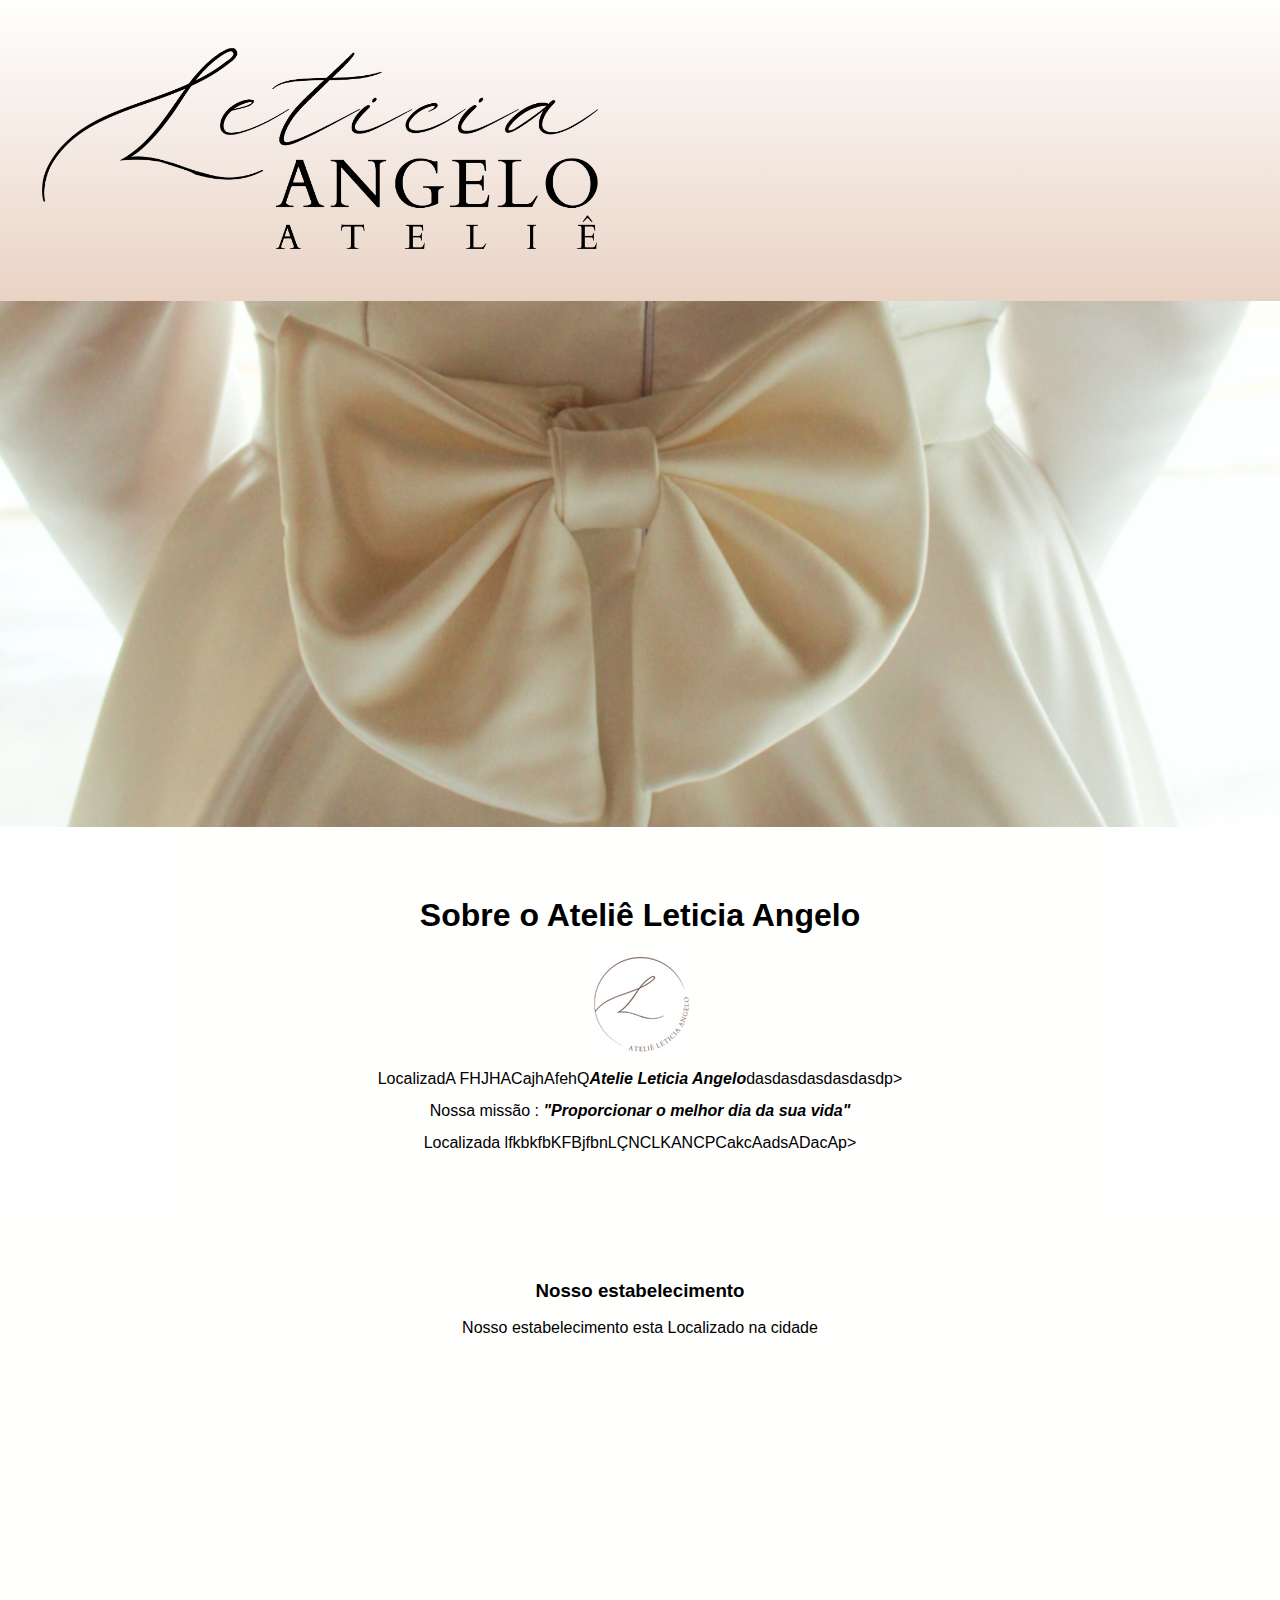
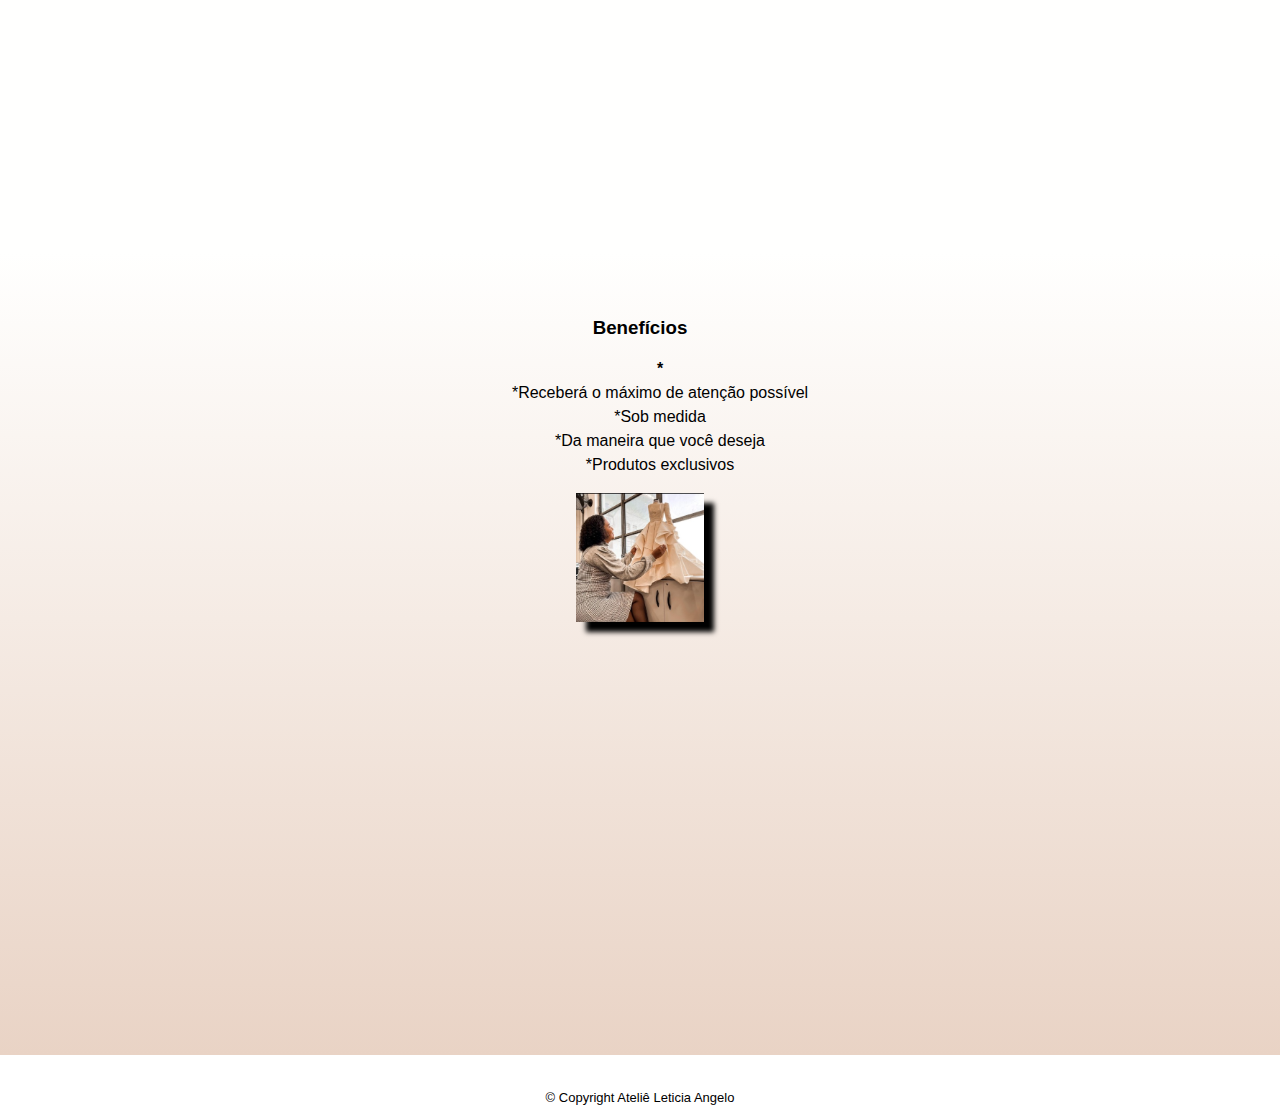
==== index.html @ ad6620b7 "Add files via upload" ====
<!DOCTYPE html>
<html>
<head>
    <link href="estilo.css" rel="stylesheet">
    <meta charset="UTF-8"/>
    <title>Aula de Dev WEB</title>
</head>
<body>
    <header>
        <div class="logo_caixa">
            
                <img src="LOGO-PRETO.png" title="Ateliê Leticia Angelo" class="logo"><img>            
            
            <nav>
                <ul>
                    <li><a href="index.html">HOME</a></li>
                    <li><a href="noivas.html">Noivas</a></li>
                    <li><a href="madrinhas.html">Madrinhas</a></li>
                    <li><a href="daminhas.html">Daminhas</a></li>
                </ul>
             </nav>
        </div>
    </header>
    <!--Banner-->
    <img class="banner" src="Imagem2.png">
<main>
    <section class="principal">
        <h1 class="titulo-pricipal">Sobre o Ateliê Leticia Angelo</h1>

            <img class="Atelie" src="Design sem nome (2).png" alt="Ateliê!">

        <p>LocalizadA FHJHACajhAfehQ<strong>Atelie Leticia Angelo</strong>dasdasdasdasdasd</strong>p>
        <p id="missao">Nossa missão : <em><strong>"Proporcionar o melhor dia da sua vida"</strong></em></p>
        <p>Localizada lfkbkfbKFBjfbnLÇNCLKANCPCakcAadsADacA</strong>p>

    </section>

    <section class="map">
     <h3 class ="titulo-principal">
        Nosso estabelecimento
    </h3>
    <p>
        Nosso estabelecimento esta Localizado na cidade
    </p>
    
    <div class="mapa-conteudo">
        <iframe src="https://www.google.com/maps/embed?pb=!1m18!1m12!1m3!1d3658.3595659421308!2d-46.46955288440763!3d-23.51956656593677!2m3!1f0!2f0!3f0!3m2!1i1024!2i768!4f13.1!3m3!1m2!1s0x94ce613011063941%3A0x8b61593f1a5bf736!2sR.%20Jaramataia%2C%2040%20-%20Parque%20Guarani%2C%20S%C3%A3o%20Paulo%20-%20SP%2C%2008235-820!5e0!3m2!1spt-BR!2sbr!4v1662072993770!5m2!1spt-BR!2sbr" width="600" height="450" style="border:0;" allowfullscreen="" loading="lazy" referrerpolicy="no-referrer-when-downgrade"></iframe>    </div>
    </div>
    
    </section>
</main>
<main>
    <section class="beneficios">
        <h3 class="titulo-principal">Benefícios</h3>

        <div class="conteudo-beneficios">
            <ul class="lista-beneficios">

                <li class="itens"></li>
                <li class="itens">Receberá o máximo de atenção possível</li>
                <li class="itens">Sob medida</li>
                <li class="itens">Da maneira que você deseja</li>
                <li class="itens">Produtos exclusivos</li>

            </ul><img class="img_beneficios" src="beneficios.jpg">
        </div>
        <div class="video">
            <iframe width="560" height="315" src="https://www.youtube.com/embed/_1CnShd4E4o" title="YouTube video player" frameborder="0" allow="accelerometer; autoplay; clipboard-write; encrypted-media; gyroscope; picture-in-picture" allowfullscreen></iframe>
        </div>
    </section>
</main>

<footer>
    <img src="">
    <p class="copyright">&copy; Copyright Ateliê Leticia Angelo</p>
</footer>
</body>
</html>
---- estilo.css ----
body{
    margin: 0;
    padding: 0;
    border: 0;
    line-height: 1;
    font-family: 'Cardo',"Arial";
}
/* Estilização da sessao header da pagina*/

header{
    background: linear-gradient(#FFFFFE,rgb(233,211,197));
    padding: 2px 0;
}

/* estilização da sessao nav (Navegação) da pagina*/

nav{
    position:absolute;
    top: 75px;
    right: -850px;
    
    }

    nav li{
        display: inline;
        margin: 0 0 0 15px;
    }

    nav a{
        text-transform: uppercase;
        color: black;
        font-weight: bold;
        font-size: 22px;
        text-decoration: none;
    }

    nav a:hover{
        color:#e26d6d;
        text-decoration: underline;
    }

    /*Estilização das linhas da pagina*/
    
    ul {
            list-style: none;
    }

    /*Estilização do logo tipo*/
    .logo_caixa{
        width: 940px;
        position:relative;
        margin: 3%;
    }
    .logo{
        width: 60%;
    }

    /*Banner*/
    .banner{
        width: 100%
    }
    /*Estilização da área "Sobre"*/
    .título-principal{
        text-align: center;
        font-size: 2em;/*dobro da fonte padrão*/
        margin: 0 0 1em;
        clear: left;
    }
    .principal{
        font-family: 'Cardo',"Arial";
        width: 940px;
        margin: 0 auto;
        padding: 3em 0;
        background: #FFFFFE;
        text-align: center;

    }
    .principal strong{
        font-style: italic;
    } 
    .principal em {
        font-style: italic;
    }
    .atelie{
        width: 120px;
        float: left;
        margin: 0 20px 20px 0;
    }
    /*Estilização do Mapa*/
    .map {
        padding: 3em 0;
        text-align: center;
        background: #FFFFFE;
    }
    .mapa-conteudo{
    
        text-align: center;
        margin: 0 auto;
    }
/*Area beneficis e video*/

.beneficios{
    padding: 3em 0;
    text-align: center;
    background:linear-gradient(#FFFFFE,rgb(233,211,197));
}
.conteudo-beneficio {
    width: 640px;
    margin: 0 auto;
}
.lista-beneficio {
    width: 50%;
    display: inline-block;
    vertical-align: top;
}
.img_beneficios {
    width: 10%;
    opacity: 1;
    transition: 400ms;
    box-shadow: 10px 10px 5px 0px #000000;
}
.img_beneficios:hover{
    opacity: 0.7;
}
.itens {
    line-height: 1.5;
}
.itens:before {
    content: "*";
}
.itens:first-child {
    font-weight: bold;
}
.video{
    width: 560px;
    margin:2em auto
}
.copyright{
    text-align: center;
    color:#000000;
    font-size: 13px;
    margin: 20px 0 0;
}
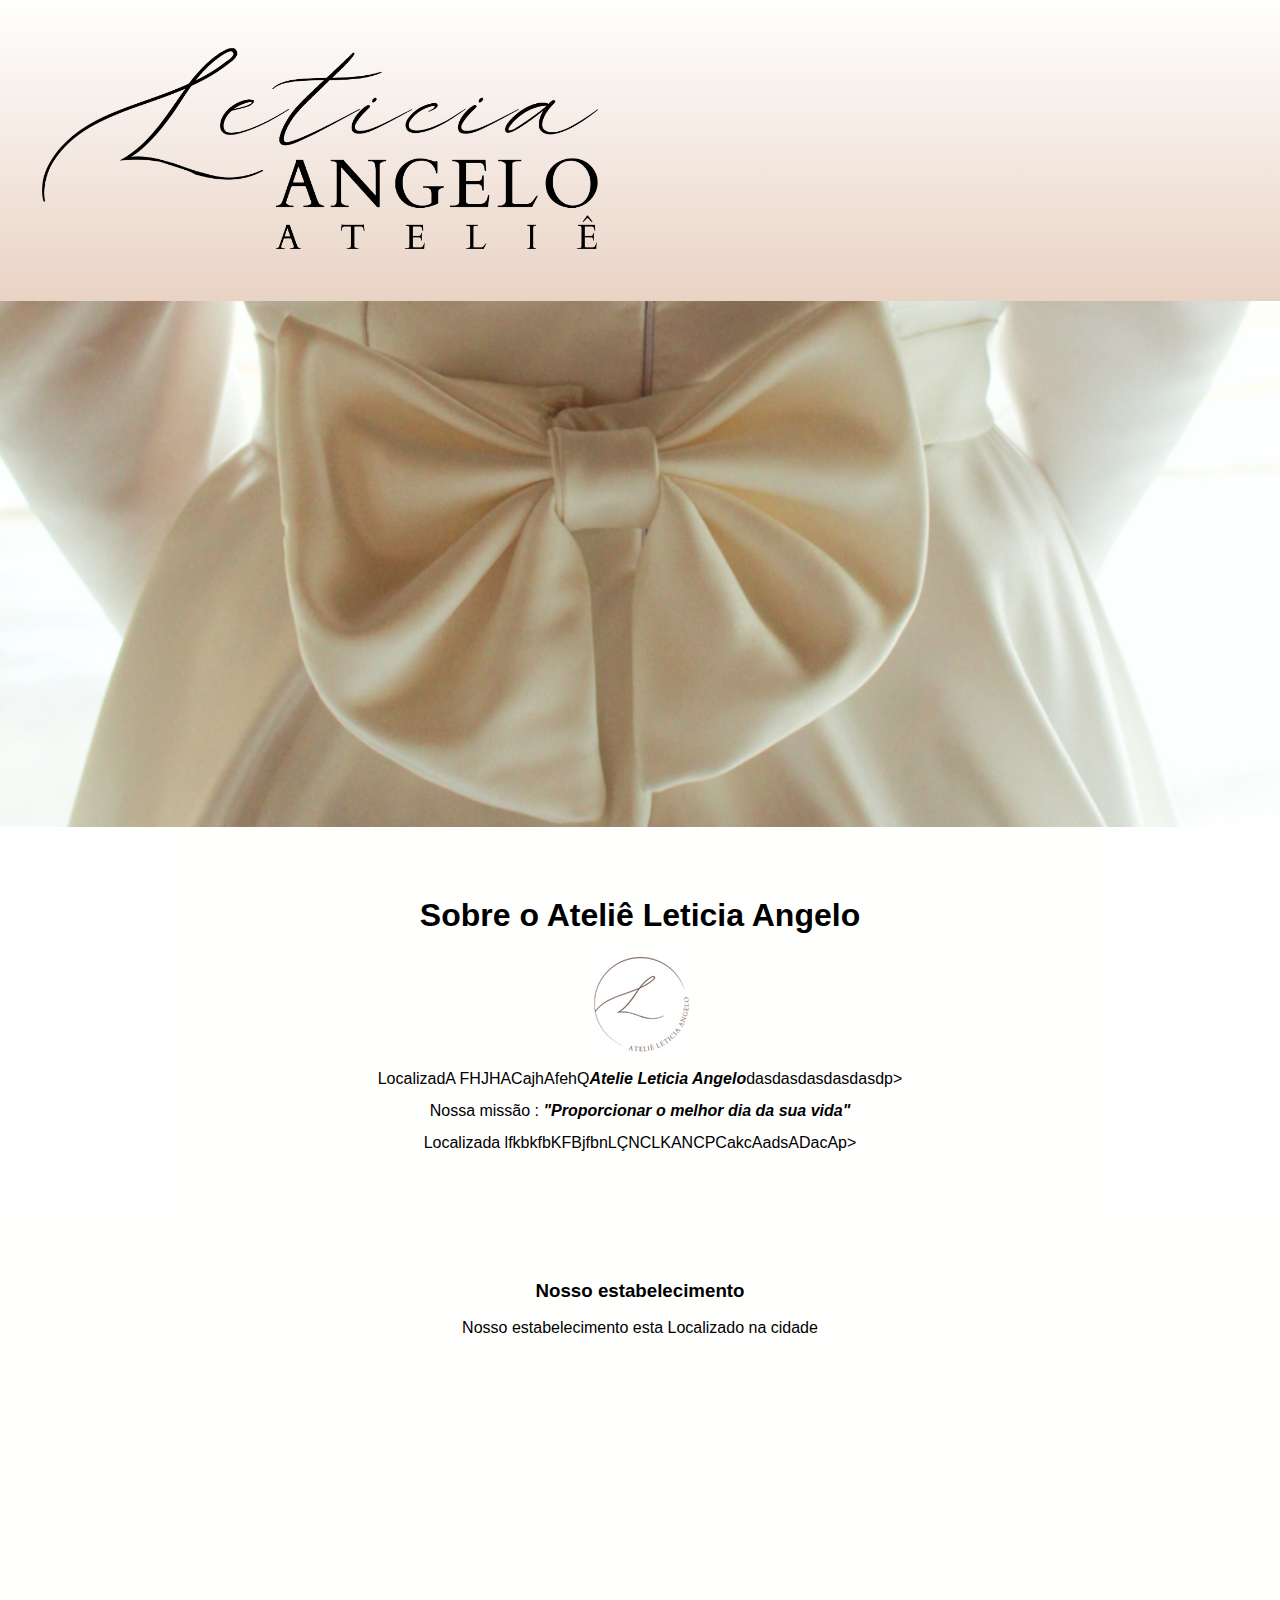
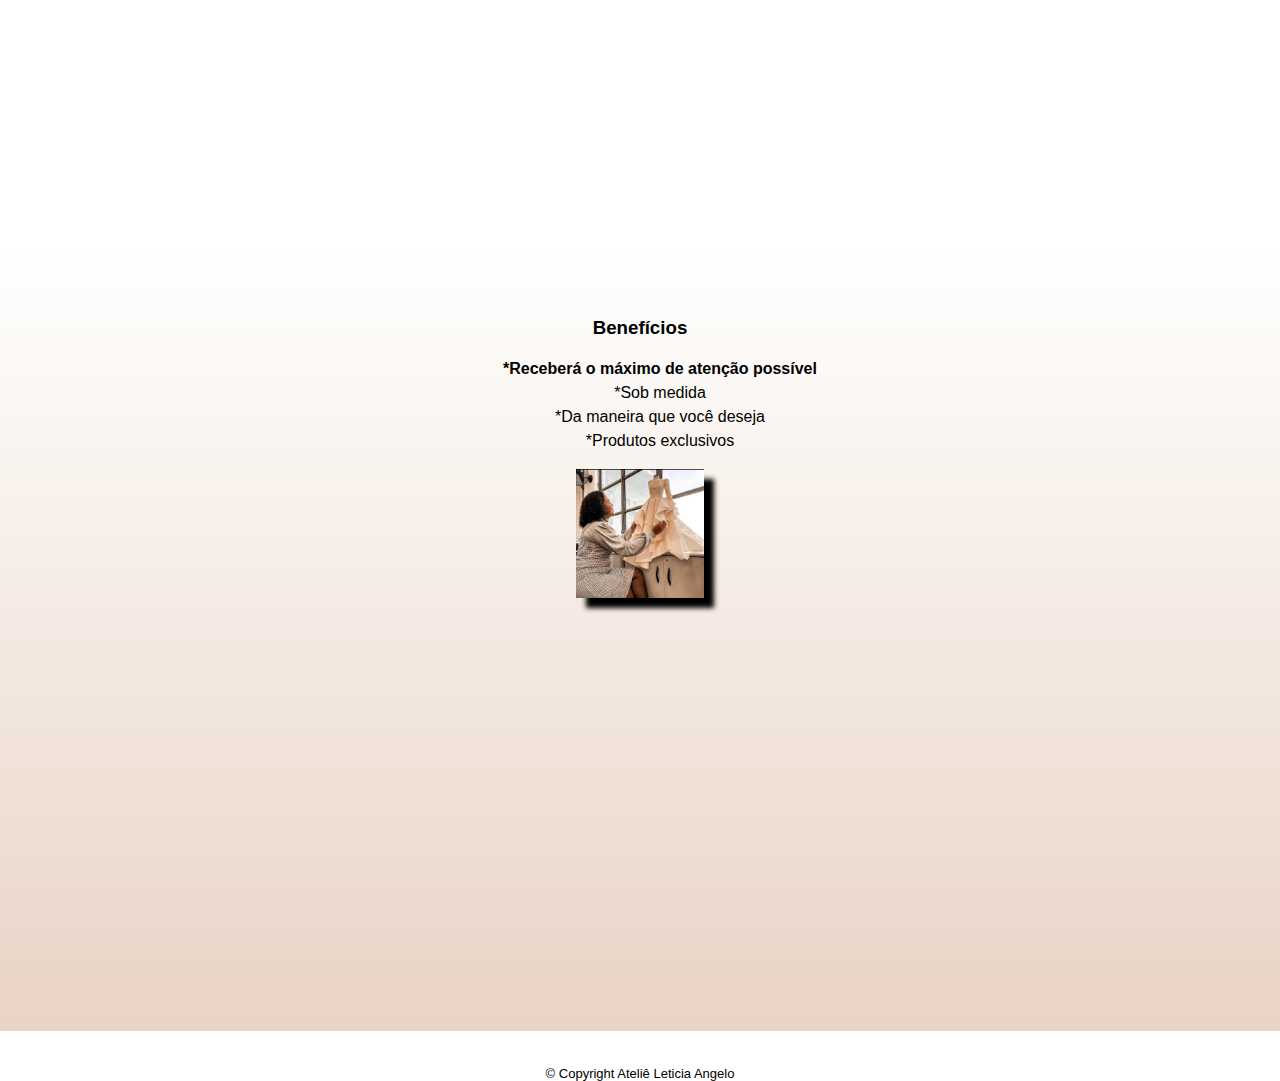
==== commit 527fa004: "Add files via upload" ====
--- a/index.html
+++ b/index.html
@@ -56,7 +56,7 @@
         <div class="conteudo-beneficios">
             <ul class="lista-beneficios">
 
-                <li class="itens"></li>
+                
                 <li class="itens">Receberá o máximo de atenção possível</li>
                 <li class="itens">Sob medida</li>
                 <li class="itens">Da maneira que você deseja</li>
--- a/estilo.css
+++ b/estilo.css
@@ -124,17 +124,40 @@
     opacity: 0.7;
 }
 .itens {
+    text-align: center;
+
     line-height: 1.5;
 }
 .itens:before {
+    text-align: center;
+
     content: "*";
 }
 .itens:first-child {
+    text-align: center;
+
     font-weight: bold;
 }
 .video{
     width: 560px;
     margin:2em auto
+}
+.madrinhas{
+    text-align: center;
+    right: 20px;
+    width: 457px;
+    float: center;
+    margin: 20px 20px 20px 0;
+}.madrinhas {
+    text-align: center;
+
+    width: 23%;
+    opacity: 1;
+    transition: 400ms;
+    box-shadow: 5px 5px 1px 0px #000000;
+}
+.madrinhas:hover{
+    opacity: 0.7;
 }
 .copyright{
     text-align: center;
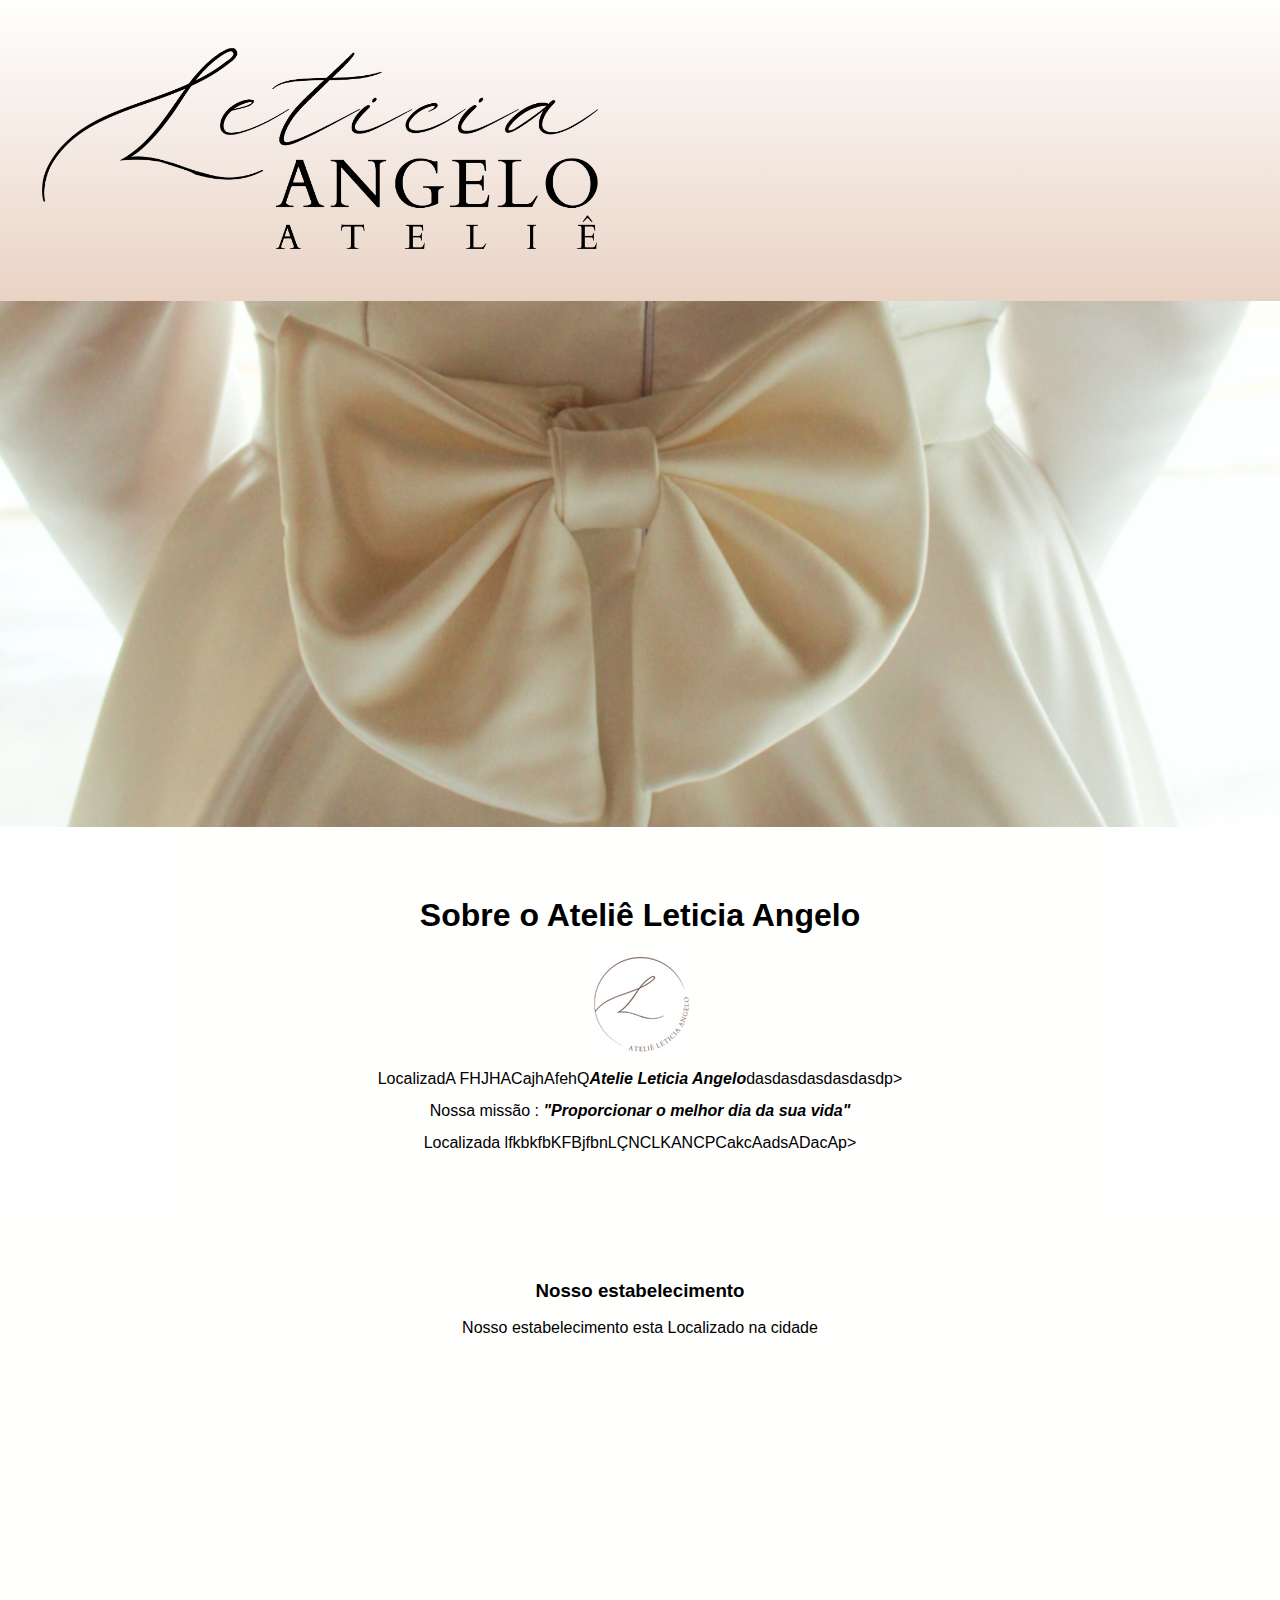
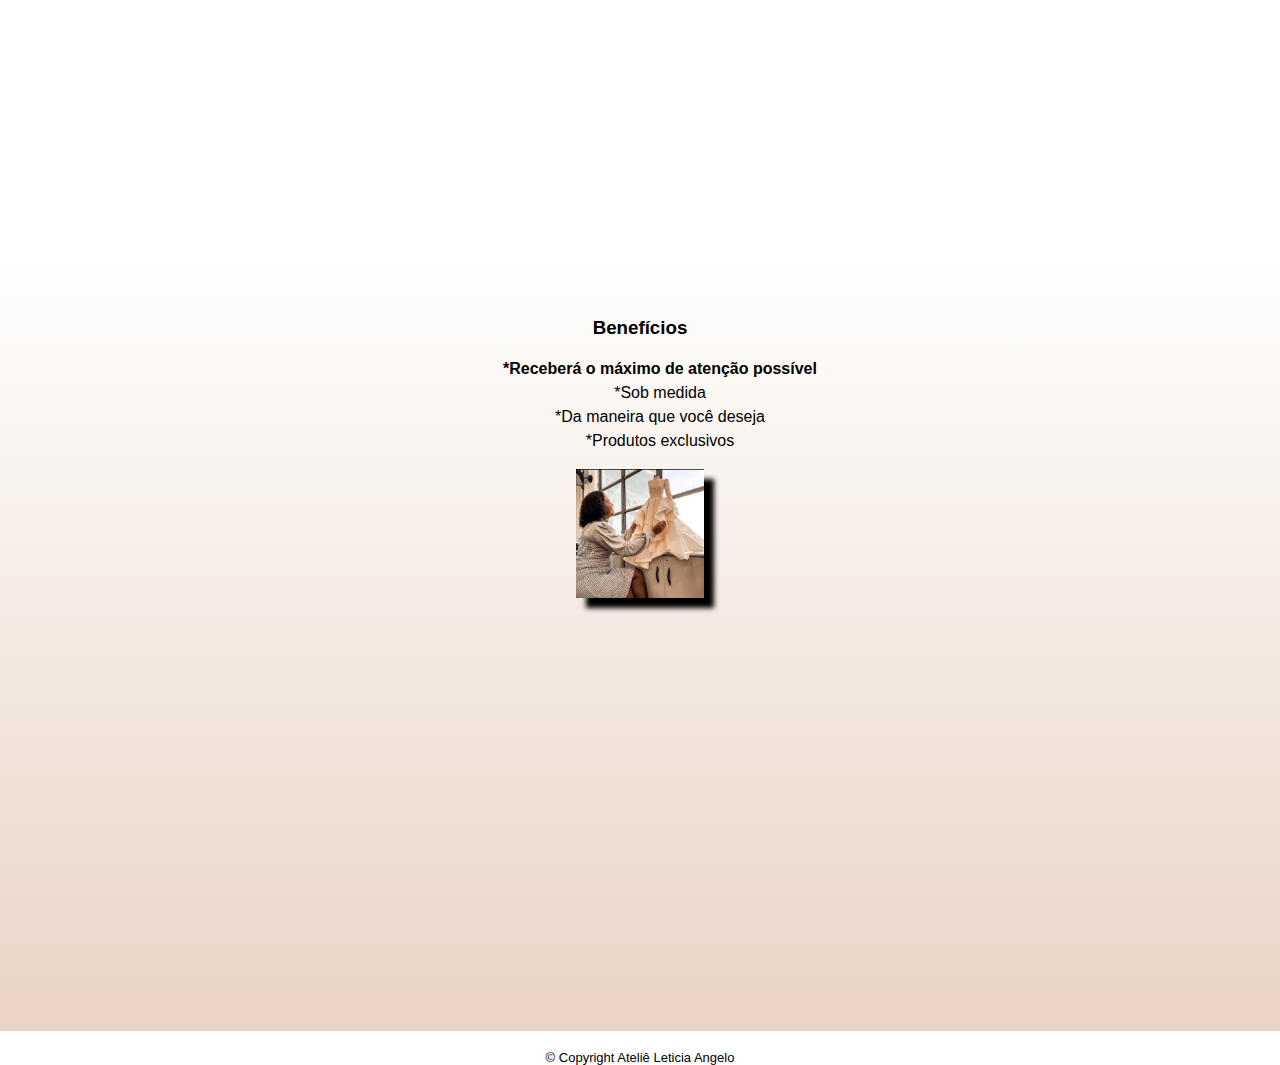
==== commit 0ee907b9: "Add files via upload" ====
--- a/index.html
+++ b/index.html
@@ -14,8 +14,8 @@
             <nav>
                 <ul>
                     <li><a href="index.html">HOME</a></li>
+                    <li><a href="madrinhas.html">Madrinhas</a></li>
                     <li><a href="noivas.html">Noivas</a></li>
-                    <li><a href="madrinhas.html">Madrinhas</a></li>
                     <li><a href="daminhas.html">Daminhas</a></li>
                 </ul>
              </nav>
@@ -71,8 +71,7 @@
 </main>
 
 <footer>
-    <img src="">
-    <p class="copyright">&copy; Copyright Ateliê Leticia Angelo</p>
+        <p class="copyright">&copy; Copyright Ateliê Leticia Angelo</p>
 </footer>
 </body>
 </html>
